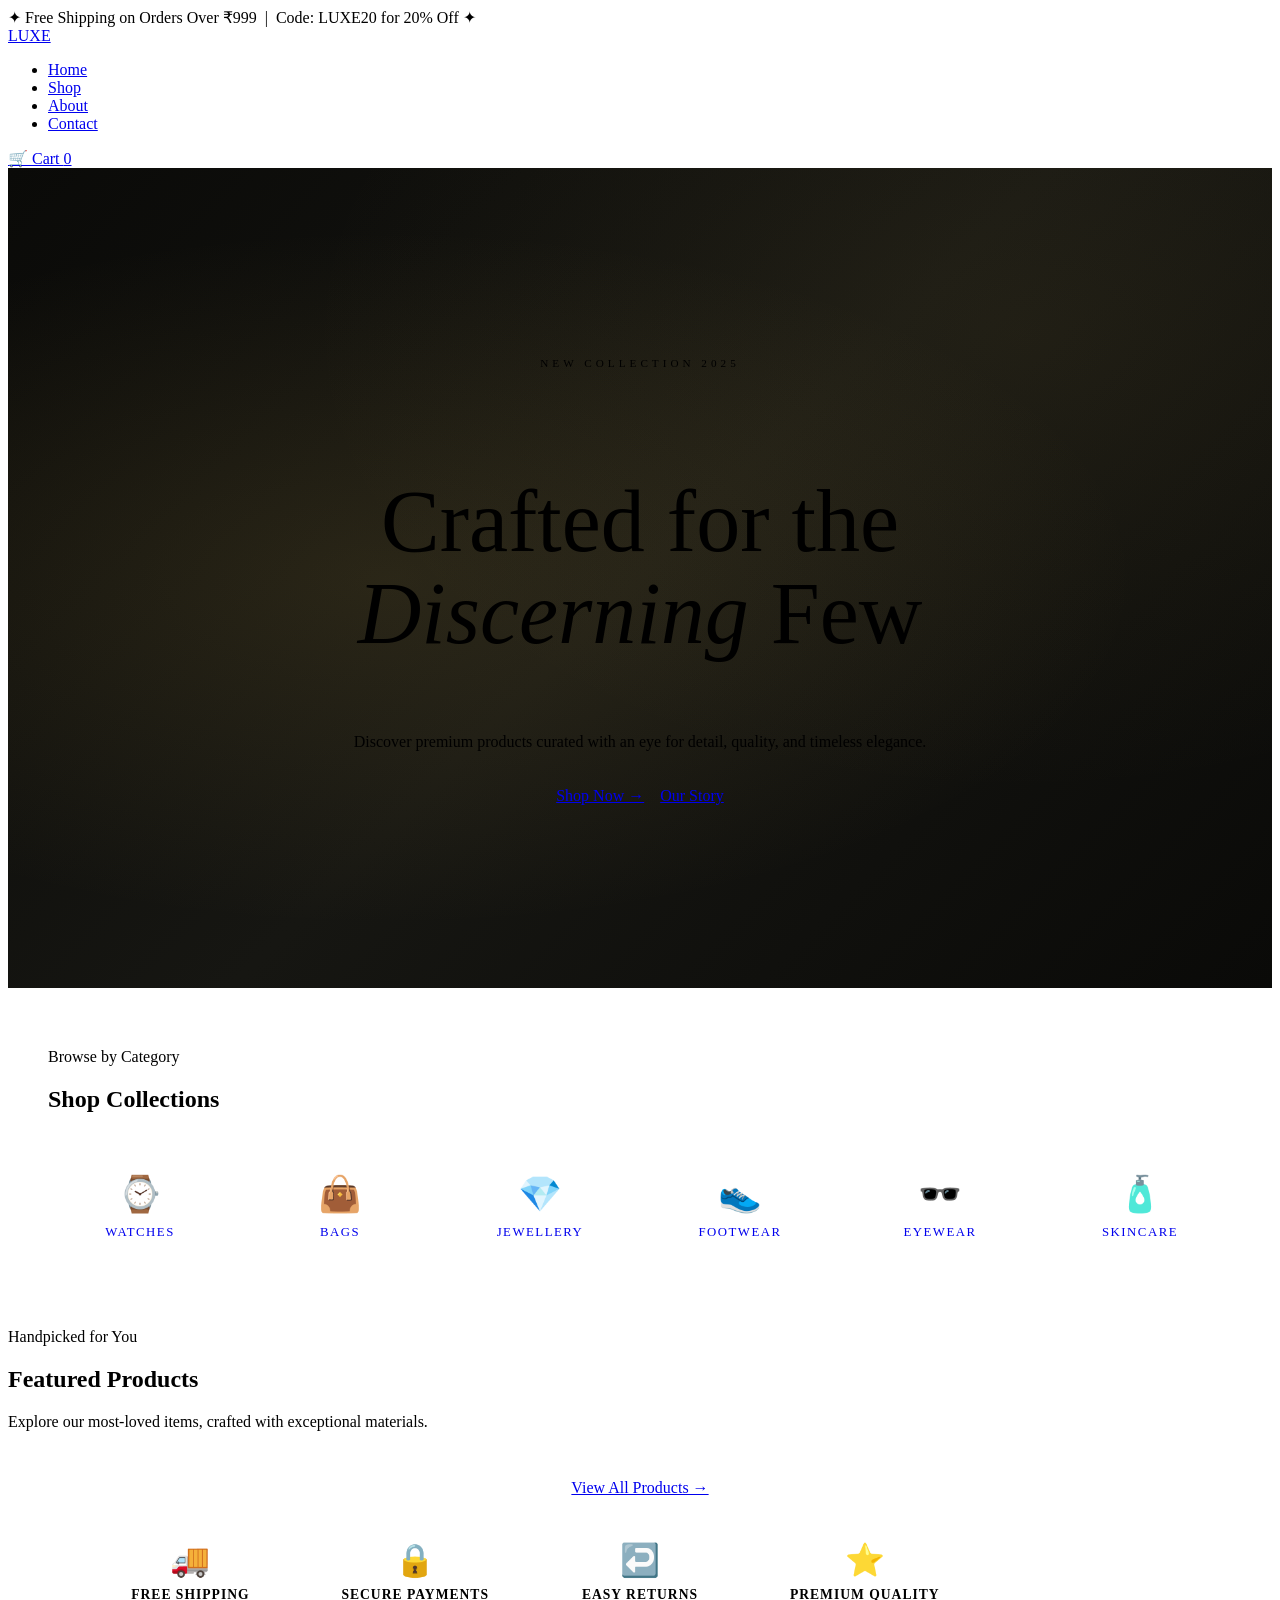
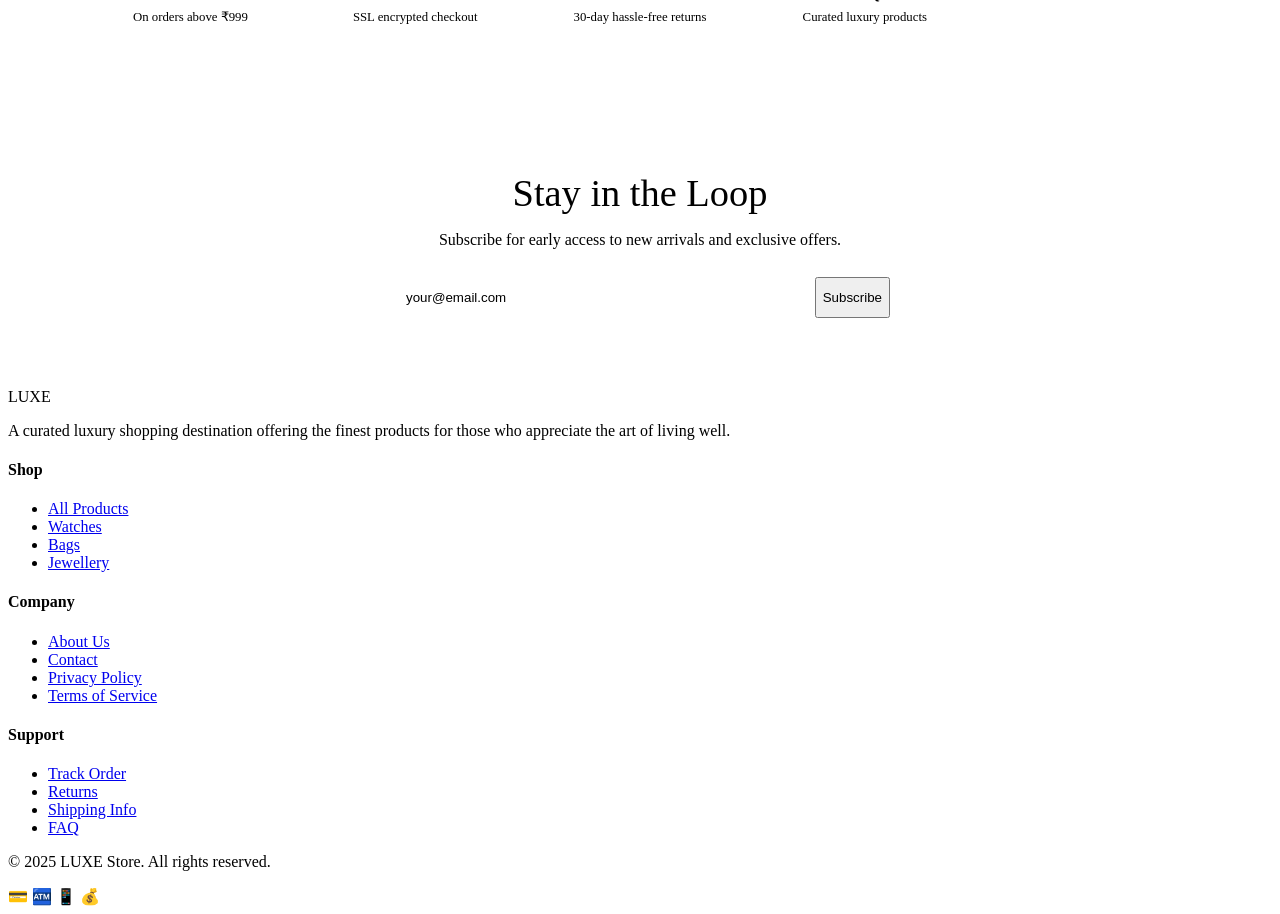
==== index.html @ 6f986b4b "Create index.html" ====
<!DOCTYPE html>
<html lang="en">
<head>
<meta charset="UTF-8"/>
<meta name="viewport" content="width=device-width, initial-scale=1.0"/>
<title>LUXE Store — Home</title>
<link rel="stylesheet" href="style.css"/>
<style>
  /* ===== HERO ===== */
  .hero {
    position: relative; height: calc(100vh - 80px);
    display: flex; align-items: center; justify-content: center;
    overflow: hidden; text-align: center;
  }
  .hero-bg {
    position: absolute; inset: 0;
    background: radial-gradient(ellipse at 30% 50%, rgba(201,168,76,0.13) 0%, transparent 60%),
                radial-gradient(ellipse at 80% 20%, rgba(201,168,76,0.07) 0%, transparent 50%),
                linear-gradient(135deg, #0a0a08 0%, #161612 50%, #0a0a08 100%);
  }
  .hero-grid {
    position: absolute; inset: 0; opacity: 0.04;
    background-image: linear-gradient(var(--gold) 1px, transparent 1px),
                      linear-gradient(90deg, var(--gold) 1px, transparent 1px);
    background-size: 60px 60px;
  }
  .hero-content { position: relative; z-index: 2; max-width: 720px; padding: 0 24px; }
  .hero-tag {
    display: inline-block; border: 1px solid var(--gold); color: var(--gold);
    font-size: 0.7rem; letter-spacing: 4px; text-transform: uppercase;
    padding: 6px 18px; margin-bottom: 28px; animation: fadeUp 0.8s ease both;
  }
  .hero h1 {
    font-size: clamp(3rem, 8vw, 5.5rem); font-weight: 300; line-height: 1.05;
    color: var(--cream); animation: fadeUp 0.8s 0.1s ease both;
  }
  .hero h1 em { color: var(--gold); font-style: italic; }
  .hero p { margin-top: 20px; color: var(--muted); font-size: 1rem; animation: fadeUp 0.8s 0.2s ease both; }
  .hero-btns { margin-top: 36px; display: flex; gap: 16px; justify-content: center; flex-wrap: wrap; animation: fadeUp 0.8s 0.3s ease both; }

  /* ===== CATEGORIES ===== */
  .categories { padding: 60px 40px; background: var(--bg2); border-top: 1px solid var(--border); border-bottom: 1px solid var(--border); }
  .cats-grid { display: grid; grid-template-columns: repeat(auto-fill, minmax(160px, 1fr)); gap: 16px; max-width: 1200px; margin: 0 auto; }
  .cat-card {
    background: var(--bg3); border: 1px solid var(--border); border-radius: var(--radius);
    padding: 28px 20px; text-align: center; cursor: pointer; transition: all 0.2s; text-decoration: none; display: block;
  }
  .cat-card:hover { border-color: var(--gold); transform: translateY(-3px); }
  .cat-icon { font-size: 2.2rem; margin-bottom: 10px; }
  .cat-name { font-size: 0.8rem; letter-spacing: 1.5px; text-transform: uppercase; color: var(--muted); transition: color 0.2s; }
  .cat-card:hover .cat-name { color: var(--gold); }

  /* ===== TRUST STRIP ===== */
  .trust-strip { background: var(--bg2); border-top: 1px solid var(--border); border-bottom: 1px solid var(--border); padding: 44px 40px; }
  .trust-inner { max-width: 1100px; margin: 0 auto; display: grid; grid-template-columns: repeat(auto-fill, minmax(200px,1fr)); gap: 24px; text-align: center; }
  .trust-item .t-icon { font-size: 2rem; margin-bottom: 8px; }
  .trust-item strong { display: block; color: var(--cream); font-size: 0.85rem; letter-spacing: 1px; text-transform: uppercase; margin-bottom: 4px; }
  .trust-item span { font-size: 0.8rem; color: var(--muted); }

  /* ===== NEWSLETTER ===== */
  .newsletter { background: var(--bg3); border-top: 1px solid var(--border); padding: 70px 40px; text-align: center; }
  .newsletter h2 { font-size: clamp(1.8rem, 3vw, 2.5rem); font-weight: 300; color: var(--cream); margin-bottom: 12px; }
  .newsletter p { color: var(--muted); margin-bottom: 28px; }
  .nl-form { display: flex; gap: 12px; justify-content: center; flex-wrap: wrap; max-width: 500px; margin: 0 auto; }
  .nl-form input { flex: 1; min-width: 220px; background: var(--bg2); border: 1px solid var(--border); color: var(--text); padding: 13px 16px; font-family: 'DM Sans', sans-serif; border-radius: var(--radius); outline: none; transition: border-color 0.2s; }
  .nl-form input:focus { border-color: var(--gold); }
  .nl-form input::placeholder { color: var(--muted); }
</style>
</head>
<body>

<div class="promo-banner">✦ Free Shipping on Orders Over ₹999 &nbsp;|&nbsp; Code: LUXE20 for 20% Off ✦</div>

<nav>
  <a href="index.html" class="nav-logo">LUXE</a>
  <ul class="nav-links">
    <li><a href="index.html" class="active">Home</a></li>
    <li><a href="shop.html">Shop</a></li>
    <li><a href="about.html">About</a></li>
    <li><a href="contact.html">Contact</a></li>
  </ul>
  <div class="nav-right">
    <a href="cart.html" class="cart-btn">🛒 Cart <span class="cart-count" id="cartCount">0</span></a>
  </div>
</nav>

<!-- HERO -->
<section class="hero">
  <div class="hero-bg"></div>
  <div class="hero-grid"></div>
  <div class="hero-content">
    <div class="hero-tag">New Collection 2025</div>
    <h1>Crafted for the <em>Discerning</em> Few</h1>
    <p>Discover premium products curated with an eye for detail, quality, and timeless elegance.</p>
    <div class="hero-btns">
      <a href="shop.html" class="btn-primary">Shop Now →</a>
      <a href="about.html" class="btn-outline">Our Story</a>
    </div>
  </div>
</section>

<!-- CATEGORIES -->
<section class="categories">
  <div class="section-header" style="margin-bottom:32px">
    <div class="section-tag">Browse by Category</div>
    <h2>Shop Collections</h2>
    <div class="divider"></div>
  </div>
  <div class="cats-grid">
    <a href="shop.html" class="cat-card"><div class="cat-icon">⌚</div><div class="cat-name">Watches</div></a>
    <a href="shop.html" class="cat-card"><div class="cat-icon">👜</div><div class="cat-name">Bags</div></a>
    <a href="shop.html" class="cat-card"><div class="cat-icon">💎</div><div class="cat-name">Jewellery</div></a>
    <a href="shop.html" class="cat-card"><div class="cat-icon">👟</div><div class="cat-name">Footwear</div></a>
    <a href="shop.html" class="cat-card"><div class="cat-icon">🕶️</div><div class="cat-name">Eyewear</div></a>
    <a href="shop.html" class="cat-card"><div class="cat-icon">🧴</div><div class="cat-name">Skincare</div></a>
  </div>
</section>

<!-- FEATURED PRODUCTS -->
<section class="section">
  <div class="section-header">
    <div class="section-tag">Handpicked for You</div>
    <h2>Featured Products</h2>
    <div class="divider"></div>
    <p>Explore our most-loved items, crafted with exceptional materials.</p>
  </div>
  <div class="products-grid" id="featured-products"></div>
  <div style="text-align:center;margin-top:48px">
    <a href="shop.html" class="btn-primary">View All Products →</a>
  </div>
</section>

<!-- TRUST STRIP -->
<div class="trust-strip">
  <div class="trust-inner">
    <div class="trust-item"><div class="t-icon">🚚</div><strong>Free Shipping</strong><span>On orders above ₹999</span></div>
    <div class="trust-item"><div class="t-icon">🔒</div><strong>Secure Payments</strong><span>SSL encrypted checkout</span></div>
    <div class="trust-item"><div class="t-icon">↩️</div><strong>Easy Returns</strong><span>30-day hassle-free returns</span></div>
    <div class="trust-item"><div class="t-icon">⭐</div><strong>Premium Quality</strong><span>Curated luxury products</span></div>
  </div>
</div>

<!-- NEWSLETTER -->
<section class="newsletter">
  <h2>Stay in the Loop</h2>
  <p>Subscribe for early access to new arrivals and exclusive offers.</p>
  <div class="nl-form">
    <input type="email" placeholder="your@email.com" id="nl-email"/>
    <button class="btn-primary" onclick="subscribeNewsletter()">Subscribe</button>
  </div>
</section>

<!-- FOOTER -->
<footer>
  <div class="footer-grid">
    <div class="footer-brand">
      <div class="logo">LUXE</div>
      <p>A curated luxury shopping destination offering the finest products for those who appreciate the art of living well.</p>
    </div>
    <div class="footer-col"><h4>Shop</h4><ul>
      <li><a href="shop.html">All Products</a></li>
      <li><a href="shop.html">Watches</a></li>
      <li><a href="shop.html">Bags</a></li>
      <li><a href="shop.html">Jewellery</a></li>
    </ul></div>
    <div class="footer-col"><h4>Company</h4><ul>
      <li><a href="about.html">About Us</a></li>
      <li><a href="contact.html">Contact</a></li>
      <li><a href="#">Privacy Policy</a></li>
      <li><a href="#">Terms of Service</a></li>
    </ul></div>
    <div class="footer-col"><h4>Support</h4><ul>
      <li><a href="#">Track Order</a></li>
      <li><a href="#">Returns</a></li>
      <li><a href="#">Shipping Info</a></li>
      <li><a href="contact.html">FAQ</a></li>
    </ul></div>
  </div>
  <div class="footer-bottom">
    <p>© 2025 LUXE Store. All rights reserved.</p>
    <div class="payment-icons">💳 🏧 📱 💰</div>
  </div>
</footer>

<div class="toast" id="toast"></div>
<script src="cart.js"></script>
<script>
  renderProductCards('featured-products', 4);
  function subscribeNewsletter() {
    const v = document.getElementById('nl-email').value.trim();
    if(/^[^\s@]+@[^\s@]+\.[^\s@]+$/.test(v)) {
      showToast('🎉 Subscribed! Welcome to LUXE.');
      document.getElementById('nl-email').value = '';
    } else { showToast('⚠️ Please enter a valid email.'); }
  }
</script>
</body>
</html>
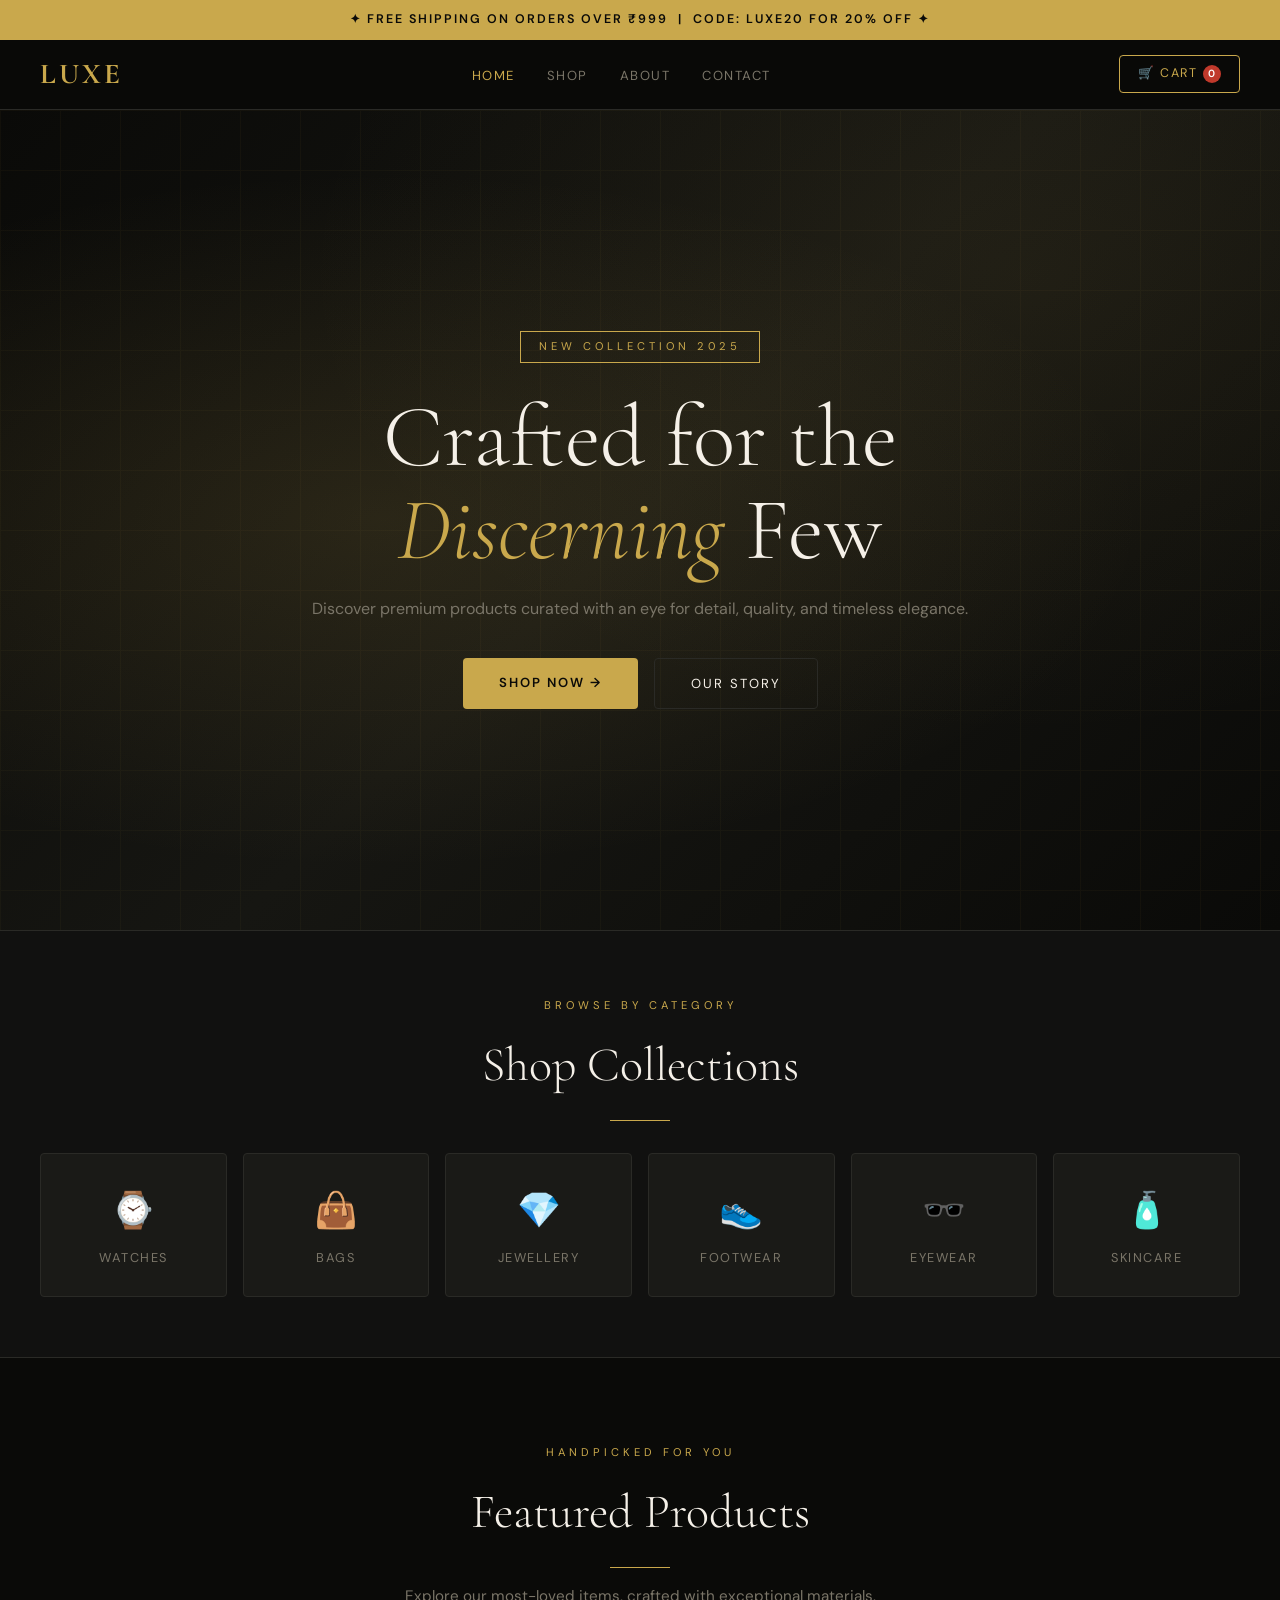
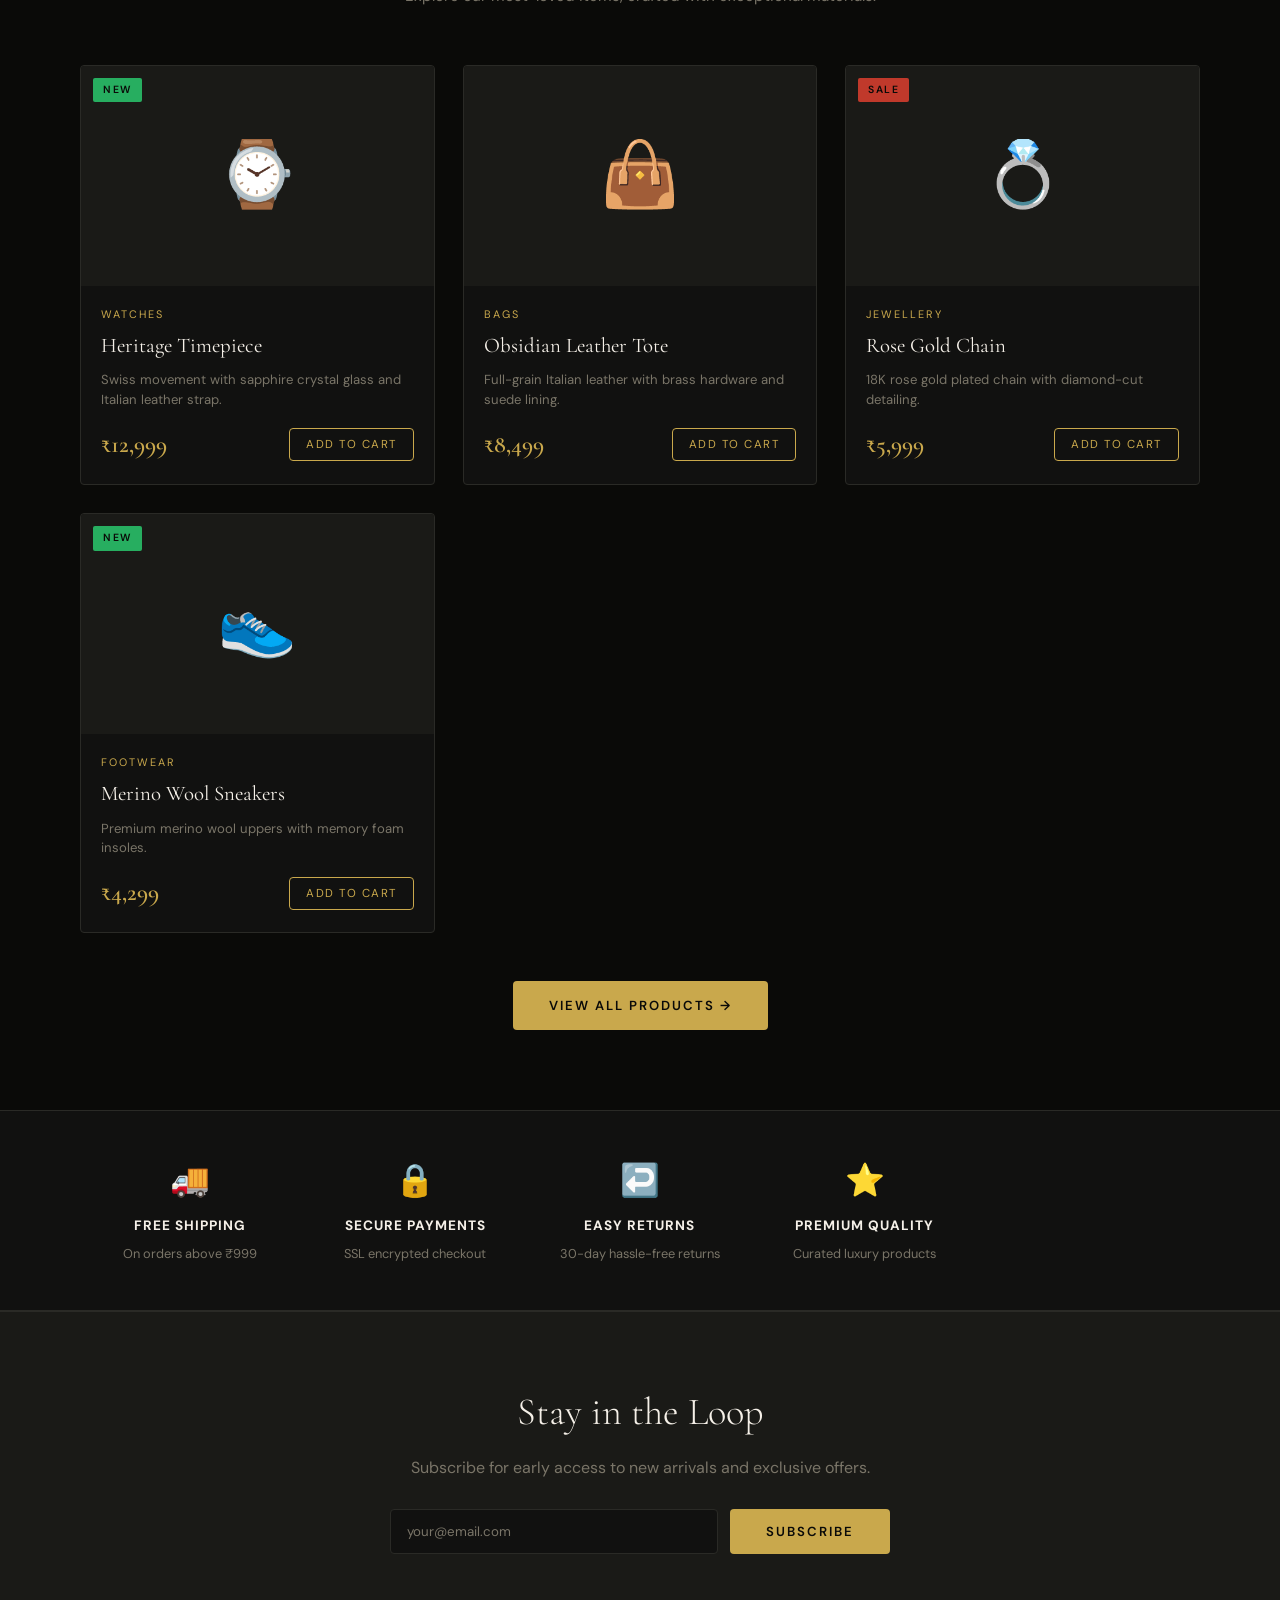
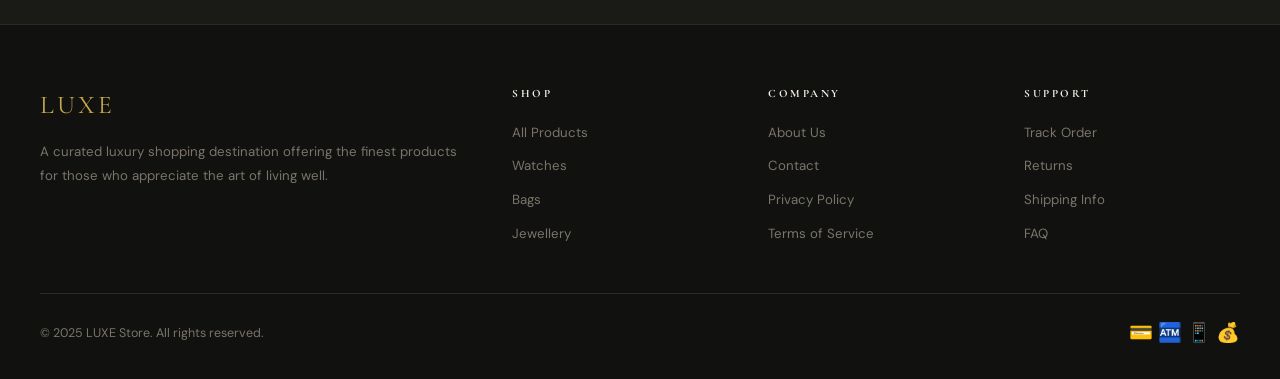
==== commit 800c4a38: "Update index.html" ====
--- a/index.html
+++ b/index.html
@@ -1,6 +1,13 @@
 <!DOCTYPE html>
 <html lang="en">
 <head>
+  <!-- Google Tag Manager -->
+<script>(function(w,d,s,l,i){w[l]=w[l]||[];w[l].push({'gtm.start':
+new Date().getTime(),event:'gtm.js'});var f=d.getElementsByTagName(s)[0],
+j=d.createElement(s),dl=l!='dataLayer'?'&l='+l:'';j.async=true;j.src=
+'https://www.googletagmanager.com/gtm.js?id='+i+dl;f.parentNode.insertBefore(j,f);
+})(window,document,'script','dataLayer','GTM-PGKBJV2J');</script>
+<!-- End Google Tag Manager -->
 <meta charset="UTF-8"/>
 <meta name="viewport" content="width=device-width, initial-scale=1.0"/>
 <title>LUXE Store — Home</title>
@@ -68,6 +75,10 @@
 </style>
 </head>
 <body>
+  <!-- Google Tag Manager (noscript) -->
+<noscript><iframe src="https://www.googletagmanager.com/ns.html?id=GTM-PGKBJV2J"
+height="0" width="0" style="display:none;visibility:hidden"></iframe></noscript>
+<!-- End Google Tag Manager (noscript) -->
 
 <div class="promo-banner">✦ Free Shipping on Orders Over ₹999 &nbsp;|&nbsp; Code: LUXE20 for 20% Off ✦</div>
 
--- a/style.css
+++ b/style.css
@@ -0,0 +1,210 @@
+@import url('https://fonts.googleapis.com/css2?family=Cormorant+Garamond:wght@300;400;600;700&family=DM+Sans:wght@300;400;500;600&display=swap');
+
+:root {
+  --bg: #0a0a08;
+  --bg2: #111110;
+  --bg3: #1a1a17;
+  --gold: #c9a84c;
+  --gold2: #e8c96a;
+  --cream: #f5f0e8;
+  --text: #e8e4dc;
+  --muted: #7a7568;
+  --border: #2a2a26;
+  --red: #c0392b;
+  --green: #27ae60;
+  --radius: 4px;
+  --shadow: 0 8px 40px rgba(0,0,0,0.6);
+}
+
+*, *::before, *::after { box-sizing: border-box; margin: 0; padding: 0; }
+html { scroll-behavior: smooth; }
+body {
+  font-family: 'DM Sans', sans-serif;
+  background: var(--bg);
+  color: var(--text);
+  min-height: 100vh;
+  line-height: 1.6;
+}
+h1,h2,h3,h4 { font-family: 'Cormorant Garamond', serif; }
+
+/* ===== PROMO BANNER ===== */
+.promo-banner {
+  background: var(--gold); color: var(--bg);
+  text-align: center; padding: 10px;
+  font-size: 0.78rem; letter-spacing: 2px; text-transform: uppercase; font-weight: 600;
+}
+
+/* ===== NAV ===== */
+nav {
+  position: sticky; top: 0; left: 0; right: 0; z-index: 1000;
+  background: rgba(10,10,8,0.95);
+  backdrop-filter: blur(12px);
+  border-bottom: 1px solid var(--border);
+  padding: 0 40px;
+  display: flex; align-items: center; justify-content: space-between;
+  height: 70px;
+}
+.nav-logo {
+  font-family: 'Cormorant Garamond', serif;
+  font-size: 1.8rem; font-weight: 700;
+  color: var(--gold); letter-spacing: 3px; text-transform: uppercase;
+  text-decoration: none;
+}
+.nav-links { display: flex; gap: 32px; list-style: none; }
+.nav-links a {
+  color: var(--muted); font-size: 0.82rem; letter-spacing: 1.5px;
+  text-transform: uppercase; text-decoration: none; transition: color 0.2s;
+}
+.nav-links a:hover, .nav-links a.active { color: var(--gold); }
+.nav-right { display: flex; align-items: center; gap: 16px; }
+.cart-btn {
+  position: relative; cursor: pointer;
+  background: none; border: 1px solid var(--gold);
+  color: var(--gold); padding: 8px 18px;
+  font-size: 0.78rem; letter-spacing: 1.5px; text-transform: uppercase;
+  font-family: 'DM Sans', sans-serif; transition: all 0.2s; border-radius: var(--radius);
+  text-decoration: none; display: inline-flex; align-items: center; gap: 6px;
+}
+.cart-btn:hover { background: var(--gold); color: var(--bg); }
+.cart-count {
+  background: var(--red); color: #fff;
+  font-size: 0.65rem; width: 18px; height: 18px;
+  border-radius: 50%; display: inline-flex; align-items: center; justify-content: center;
+  font-weight: 600;
+}
+
+/* ===== BUTTONS ===== */
+.btn-primary {
+  background: var(--gold); color: var(--bg);
+  padding: 14px 36px; border: none; cursor: pointer;
+  font-family: 'DM Sans', sans-serif;
+  font-size: 0.82rem; letter-spacing: 2px; text-transform: uppercase;
+  font-weight: 600; border-radius: var(--radius);
+  transition: all 0.25s; text-decoration: none; display: inline-block;
+}
+.btn-primary:hover { background: var(--gold2); transform: translateY(-2px); box-shadow: 0 8px 24px rgba(201,168,76,0.3); }
+.btn-outline {
+  background: transparent; color: var(--cream);
+  padding: 14px 36px; border: 1px solid var(--border); cursor: pointer;
+  font-family: 'DM Sans', sans-serif;
+  font-size: 0.82rem; letter-spacing: 2px; text-transform: uppercase;
+  border-radius: var(--radius); transition: all 0.25s; text-decoration: none; display: inline-block;
+}
+.btn-outline:hover { border-color: var(--gold); color: var(--gold); }
+
+/* ===== SECTION ===== */
+.section { padding: 80px 40px; max-width: 1200px; margin: 0 auto; }
+.section-header { text-align: center; margin-bottom: 56px; }
+.section-tag {
+  display: inline-block; color: var(--gold);
+  font-size: 0.7rem; letter-spacing: 4px; text-transform: uppercase; margin-bottom: 12px;
+}
+.section-header h2 { font-size: clamp(2rem, 4vw, 3rem); font-weight: 300; color: var(--cream); }
+.section-header p { margin-top: 12px; color: var(--muted); font-size: 0.95rem; }
+.divider { width: 60px; height: 1px; background: var(--gold); margin: 16px auto; }
+
+/* ===== BREADCRUMB ===== */
+.breadcrumb {
+  padding: 20px 40px; max-width: 1200px; margin: 0 auto;
+  display: flex; gap: 8px; align-items: center;
+  font-size: 0.78rem; color: var(--muted);
+}
+.breadcrumb a { color: var(--muted); text-decoration: none; transition: color 0.2s; }
+.breadcrumb a:hover { color: var(--gold); }
+.breadcrumb .sep { color: var(--border); }
+.breadcrumb .current { color: var(--text); }
+
+/* ===== PRODUCT CARD ===== */
+.products-grid {
+  display: grid; grid-template-columns: repeat(auto-fill, minmax(260px, 1fr)); gap: 28px;
+}
+.product-card {
+  background: var(--bg2); border: 1px solid var(--border);
+  border-radius: var(--radius); overflow: hidden;
+  transition: transform 0.25s, border-color 0.25s, box-shadow 0.25s;
+}
+.product-card:hover { transform: translateY(-6px); border-color: var(--gold); box-shadow: var(--shadow); }
+.product-img {
+  height: 220px; display: flex; align-items: center; justify-content: center;
+  font-size: 4rem; background: var(--bg3); position: relative;
+}
+.product-badge {
+  position: absolute; top: 12px; left: 12px;
+  color: var(--bg); font-size: 0.65rem; letter-spacing: 1.5px; text-transform: uppercase;
+  padding: 4px 10px; font-weight: 600; border-radius: 2px;
+}
+.badge-new { background: var(--green); }
+.badge-sale { background: var(--red); }
+.product-info { padding: 20px; }
+.product-cat { font-size: 0.68rem; letter-spacing: 2px; text-transform: uppercase; color: var(--gold); margin-bottom: 6px; }
+.product-name { font-family: 'Cormorant Garamond', serif; font-size: 1.3rem; color: var(--cream); margin-bottom: 8px; }
+.product-desc { font-size: 0.82rem; color: var(--muted); margin-bottom: 16px; line-height: 1.5; }
+.product-footer { display: flex; align-items: center; justify-content: space-between; gap: 10px; }
+.product-price { font-family: 'Cormorant Garamond', serif; font-size: 1.5rem; color: var(--gold); font-weight: 600; }
+.add-to-cart {
+  background: transparent; border: 1px solid var(--gold);
+  color: var(--gold); padding: 8px 16px; cursor: pointer;
+  font-size: 0.72rem; letter-spacing: 1.5px; text-transform: uppercase;
+  font-family: 'DM Sans', sans-serif; border-radius: var(--radius); transition: all 0.2s;
+}
+.add-to-cart:hover { background: var(--gold); color: var(--bg); }
+.add-to-cart.added { background: var(--green); border-color: var(--green); color: #fff; }
+
+/* ===== FORM ===== */
+.form-group { margin-bottom: 16px; }
+.form-group label { display: block; font-size: 0.75rem; letter-spacing: 1.5px; text-transform: uppercase; color: var(--muted); margin-bottom: 8px; }
+.form-group input, .form-group select, .form-group textarea {
+  width: 100%; background: var(--bg3); border: 1px solid var(--border);
+  color: var(--text); padding: 12px 14px; font-family: 'DM Sans', sans-serif;
+  font-size: 0.9rem; border-radius: var(--radius); outline: none; transition: border-color 0.2s;
+}
+.form-group input:focus, .form-group select:focus, .form-group textarea:focus { border-color: var(--gold); }
+.form-group input::placeholder, .form-group textarea::placeholder { color: var(--muted); }
+.form-group select option { background: var(--bg3); }
+.form-group textarea { resize: vertical; min-height: 80px; }
+.form-row { display: grid; grid-template-columns: 1fr 1fr; gap: 16px; }
+.error-msg { color: var(--red); font-size: 0.75rem; margin-top: 4px; display: none; }
+.form-group.invalid input, .form-group.invalid select, .form-group.invalid textarea { border-color: var(--red); }
+.form-group.invalid .error-msg { display: block; }
+
+/* ===== TOAST ===== */
+.toast {
+  position: fixed; bottom: 30px; right: 30px; z-index: 9999;
+  background: var(--bg2); border: 1px solid var(--gold);
+  color: var(--text); padding: 14px 20px; border-radius: var(--radius);
+  font-size: 0.85rem; box-shadow: var(--shadow);
+  transform: translateY(100px); opacity: 0; transition: all 0.3s ease;
+  pointer-events: none;
+}
+.toast.show { transform: translateY(0); opacity: 1; }
+
+/* ===== FOOTER ===== */
+footer { background: var(--bg2); border-top: 1px solid var(--border); padding: 60px 40px 30px; }
+.footer-grid { display: grid; grid-template-columns: 2fr 1fr 1fr 1fr; gap: 40px; max-width: 1200px; margin: 0 auto 40px; }
+.footer-brand .logo { font-family: 'Cormorant Garamond', serif; font-size: 1.6rem; color: var(--gold); letter-spacing: 3px; text-transform: uppercase; margin-bottom: 14px; }
+.footer-brand p { font-size: 0.83rem; color: var(--muted); line-height: 1.8; }
+.footer-col h4 { font-size: 0.7rem; letter-spacing: 2.5px; text-transform: uppercase; color: var(--cream); margin-bottom: 16px; }
+.footer-col ul { list-style: none; }
+.footer-col ul li { margin-bottom: 8px; }
+.footer-col ul li a { font-size: 0.83rem; color: var(--muted); text-decoration: none; transition: color 0.2s; }
+.footer-col ul li a:hover { color: var(--gold); }
+.footer-bottom { max-width: 1200px; margin: 0 auto; border-top: 1px solid var(--border); padding-top: 24px; display: flex; justify-content: space-between; align-items: center; flex-wrap: wrap; gap: 12px; }
+.footer-bottom p { font-size: 0.78rem; color: var(--muted); }
+.payment-icons { display: flex; gap: 8px; font-size: 1.2rem; }
+
+/* ===== ANIMATIONS ===== */
+@keyframes fadeUp { from { opacity:0; transform:translateY(24px); } to { opacity:1; transform:translateY(0); } }
+@keyframes bounceIn { 0%{transform:scale(0)} 60%{transform:scale(1.15)} 100%{transform:scale(1)} }
+
+/* ===== RESPONSIVE ===== */
+@media(max-width:900px) {
+  .footer-grid { grid-template-columns: 1fr 1fr; }
+  .form-row { grid-template-columns: 1fr; }
+}
+@media(max-width:768px) {
+  nav { padding: 0 20px; }
+  .nav-links { display: none; }
+  .section { padding: 60px 20px; }
+  .breadcrumb { padding: 16px 20px; }
+  footer { padding: 40px 20px 20px; }
+}
